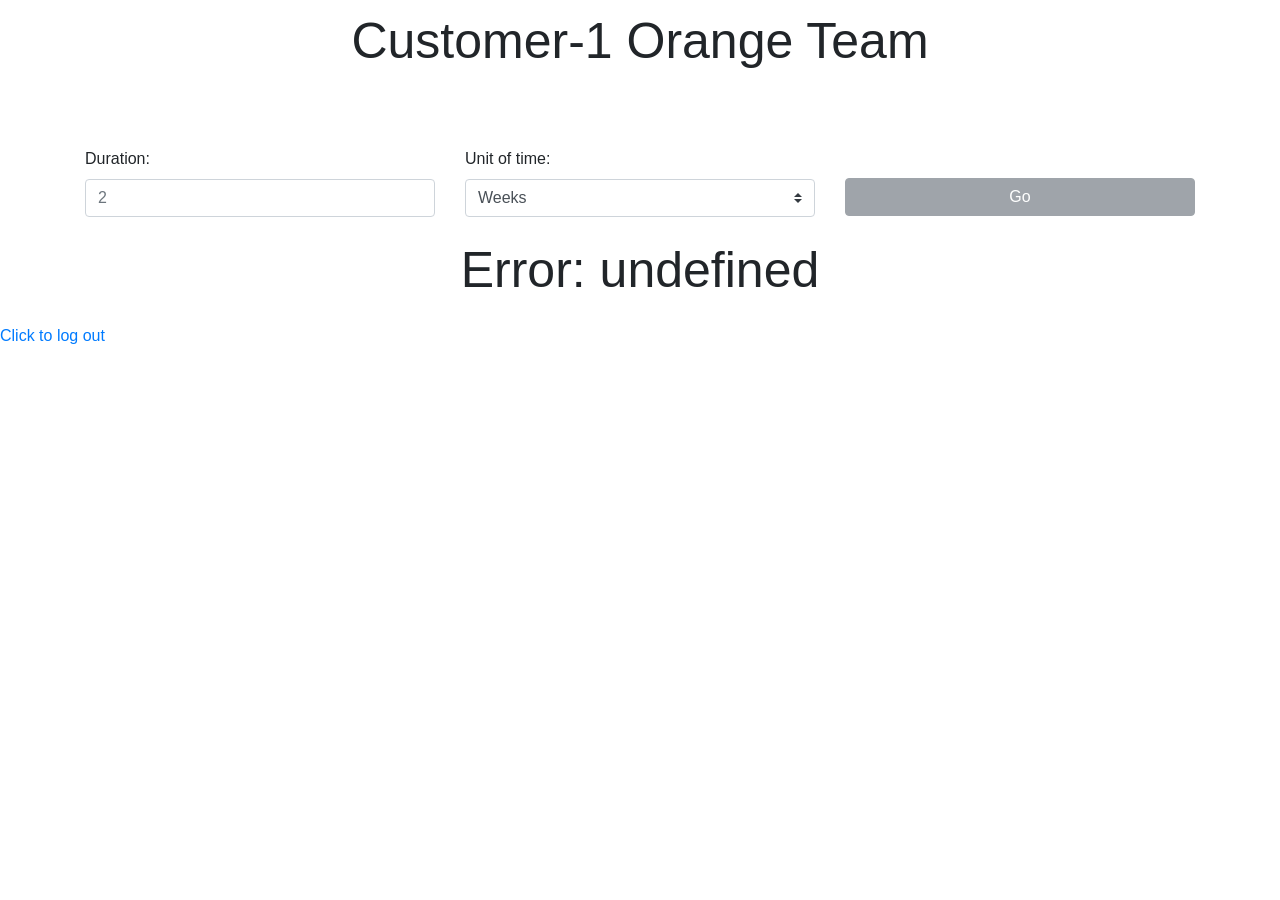
==== index.html @ 3de0dde8 "Add files via upload" ====
<!DOCTYPE html>
<html lang="en">
<head>
    <meta charset="UTF-8">
    <meta name="viewport" content="width=device-width, initial-scale=1.0">
    <link rel="stylesheet" href="https://cdn.jsdelivr.net/npm/bootstrap@4.3.1/dist/css/bootstrap.min.css" integrity="sha384-ggOyR0iXCbMQv3Xipma34MD+dH/1fQ784/j6cY/iJTQUOhcWr7x9JvoRxT2MZw1T" crossorigin="anonymous">
    <link rel="stylesheet" href="index.css">
    <script src="index.js"></script>
    <title>Cloud Watch Metrics</title>
</head>
<body>
    <div class="container">
        <div class="row">
            <div class="col-sm m-1">
                <section style="text-align: center">
                    <p>Customer-1 Orange Team</p>
                    <br><br>
                </section>
            </div>
        </div>
        <div class="row justify-content-center">
                <div class="col">
                    <form>
                        <div class="form-group">
                        <label for="timeframeLength">Duration:</label>
                        <input type="number" min="1" max="100" onkeypress="return event.charCode >= 48" class="form-control" id="timeframeLength" aria-describedby="timeframeLength" placeholder="2" oninput="enableButton()">
                        </div>
                    </form>
                </div>
                <div class="col">
                    <label for="timeframeUnit">Unit of time:</label>
                    <select name="timeframeUnit" id="timeframeUnit" class="custom-select">
                        <option selected>Weeks</option>
                        <option value="minutes">Minutes</option>
                        <option value="hours">Hours</option>
                        <option value="days">Days</option>
                    </select>
                </div>
                <div class="col" style="display: flex; justify-content: center; align-items: center;">
                    <button type="button" class="btn btn-secondary btn-block" style="margin-top: 13px;" id="customTimeButton" onClick="submitCustomTimeframe()" disabled>Go</button>
                </div>
        </div>
    </div>

    <div class="container">
        <div class="row justify-content-center" id="sectionResults">
            <section style="text-align: center" class="row loading">
        
            </section>
        </div>
        <div class="row">
            <section class="col" id="results">

            </section>
        </div>
    </div>

    
    <script src="https://code.jquery.com/jquery-3.3.1.slim.min.js" integrity="sha384-q8i/X+965DzO0rT7abK41JStQIAqVgRVzpbzo5smXKp4YfRvH+8abtTE1Pi6jizo" crossorigin="anonymous"></script>
    <script src="https://cdn.jsdelivr.net/npm/popper.js@1.14.7/dist/umd/popper.min.js" integrity="sha384-UO2eT0CpHqdSJQ6hJty5KVphtPhzWj9WO1clHTMGa3JDZwrnQq4sF86dIHNDz0W1" crossorigin="anonymous"></script>
    <script src="https://cdn.jsdelivr.net/npm/bootstrap@4.3.1/dist/js/bootstrap.min.js" integrity="sha384-JjSmVgyd0p3pXB1rRibZUAYoIIy6OrQ6VrjIEaFf/nJGzIxFDsf4x0xIM+B07jRM" crossorigin="anonymous"></script>
    <a href="https://myuserpool-domain.auth.us-east-1.amazoncognito.com/logout?client_id=3qtbgn503ttnmd75qc6iat3vnt&logout_uri=https%3A%2F%2Fcdwcustomer1.s3.amazonaws.com%2Flogged_out.html">Click to log out</a>

</body>
</html>
---- index.css ----
/* table, th, td {
    border: 1px solid black;
} */
th, td {
    padding: 5px;
    text-align: center;
}

p {
    font-size: 50px;
}

#timeframeLength:focus::placeholder {
        color: transparent;
}
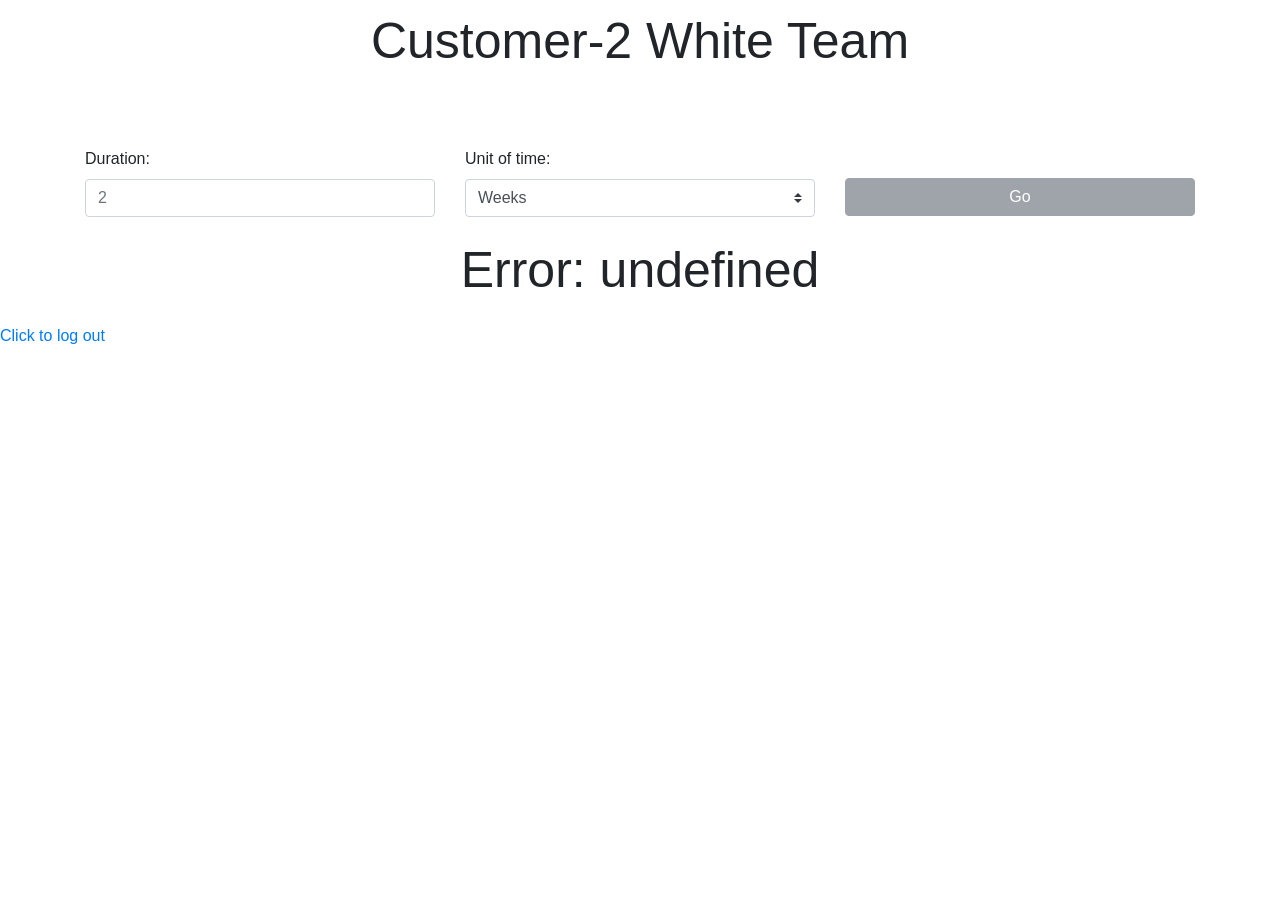
==== commit 7d3a5f4f: "Update index.html" ====
--- a/index.html
+++ b/index.html
@@ -13,7 +13,7 @@
         <div class="row">
             <div class="col-sm m-1">
                 <section style="text-align: center">
-                    <p>Customer-1 Orange Team</p>
+                    <p>Customer-2 White Team</p>
                     <br><br>
                 </section>
             </div>
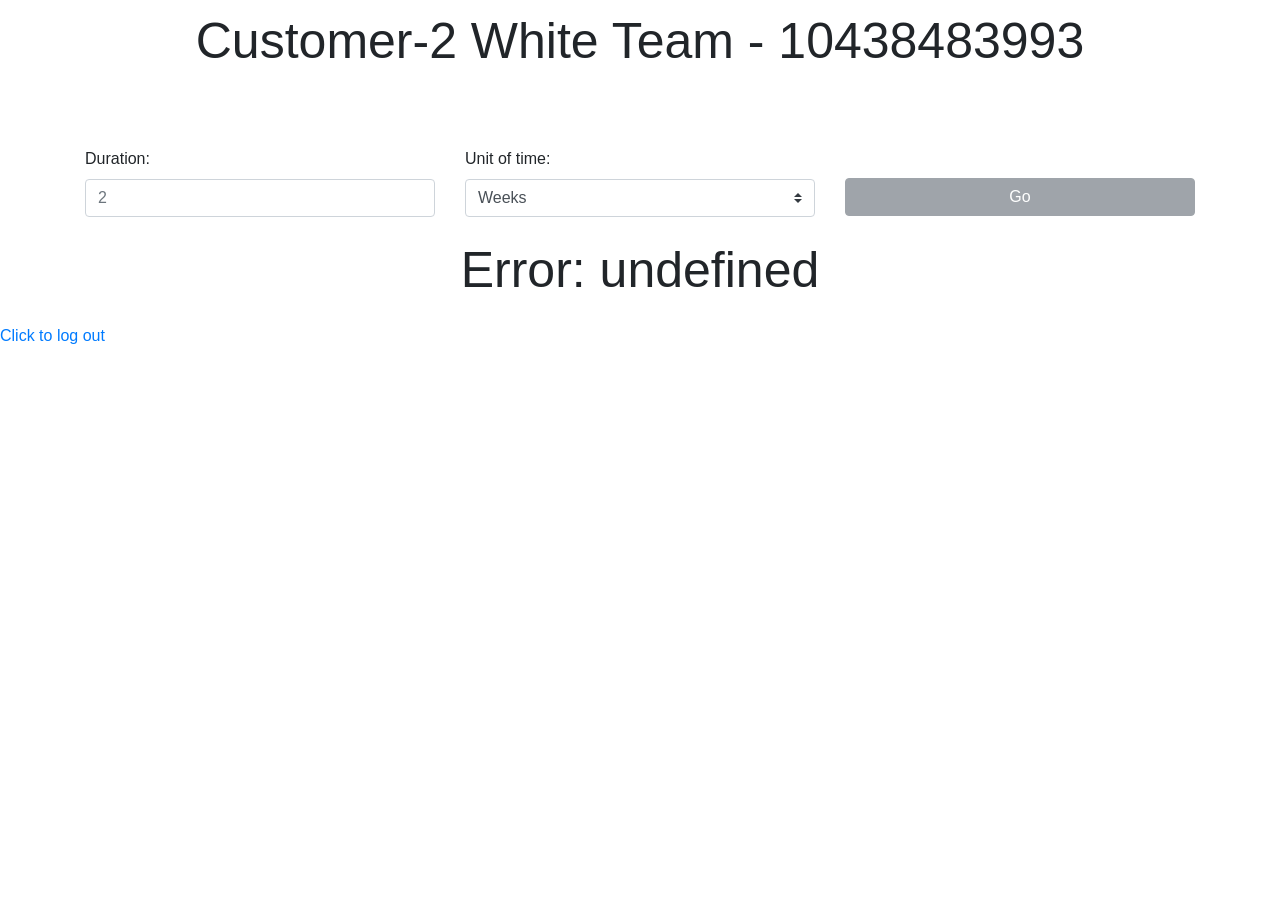
==== commit f83c021a: "Update index.html" ====
--- a/index.html
+++ b/index.html
@@ -13,7 +13,7 @@
         <div class="row">
             <div class="col-sm m-1">
                 <section style="text-align: center">
-                    <p>Customer-2 White Team</p>
+                    <p>Customer-2 White Team - 10438483993</p>
                     <br><br>
                 </section>
             </div>
@@ -59,7 +59,7 @@
     <script src="https://code.jquery.com/jquery-3.3.1.slim.min.js" integrity="sha384-q8i/X+965DzO0rT7abK41JStQIAqVgRVzpbzo5smXKp4YfRvH+8abtTE1Pi6jizo" crossorigin="anonymous"></script>
     <script src="https://cdn.jsdelivr.net/npm/popper.js@1.14.7/dist/umd/popper.min.js" integrity="sha384-UO2eT0CpHqdSJQ6hJty5KVphtPhzWj9WO1clHTMGa3JDZwrnQq4sF86dIHNDz0W1" crossorigin="anonymous"></script>
     <script src="https://cdn.jsdelivr.net/npm/bootstrap@4.3.1/dist/js/bootstrap.min.js" integrity="sha384-JjSmVgyd0p3pXB1rRibZUAYoIIy6OrQ6VrjIEaFf/nJGzIxFDsf4x0xIM+B07jRM" crossorigin="anonymous"></script>
-    <a href="https://myuserpool-domain.auth.us-east-1.amazoncognito.com/logout?client_id=3qtbgn503ttnmd75qc6iat3vnt&logout_uri=https%3A%2F%2Fcdwcustomer1.s3.amazonaws.com%2Flogged_out.html">Click to log out</a>
+    <a href="https://myuserpool2-domain.auth.us-east-1.amazoncognito.com/logout?client_id=40j5jiq97t90g7jsvjnh1nc66n&logout_uri=https%3A%2F%2Fcdwcustomer2.s3.amazonaws.com%2Flogged_out.html">Click to log out</a>
 
 </body>
 </html>
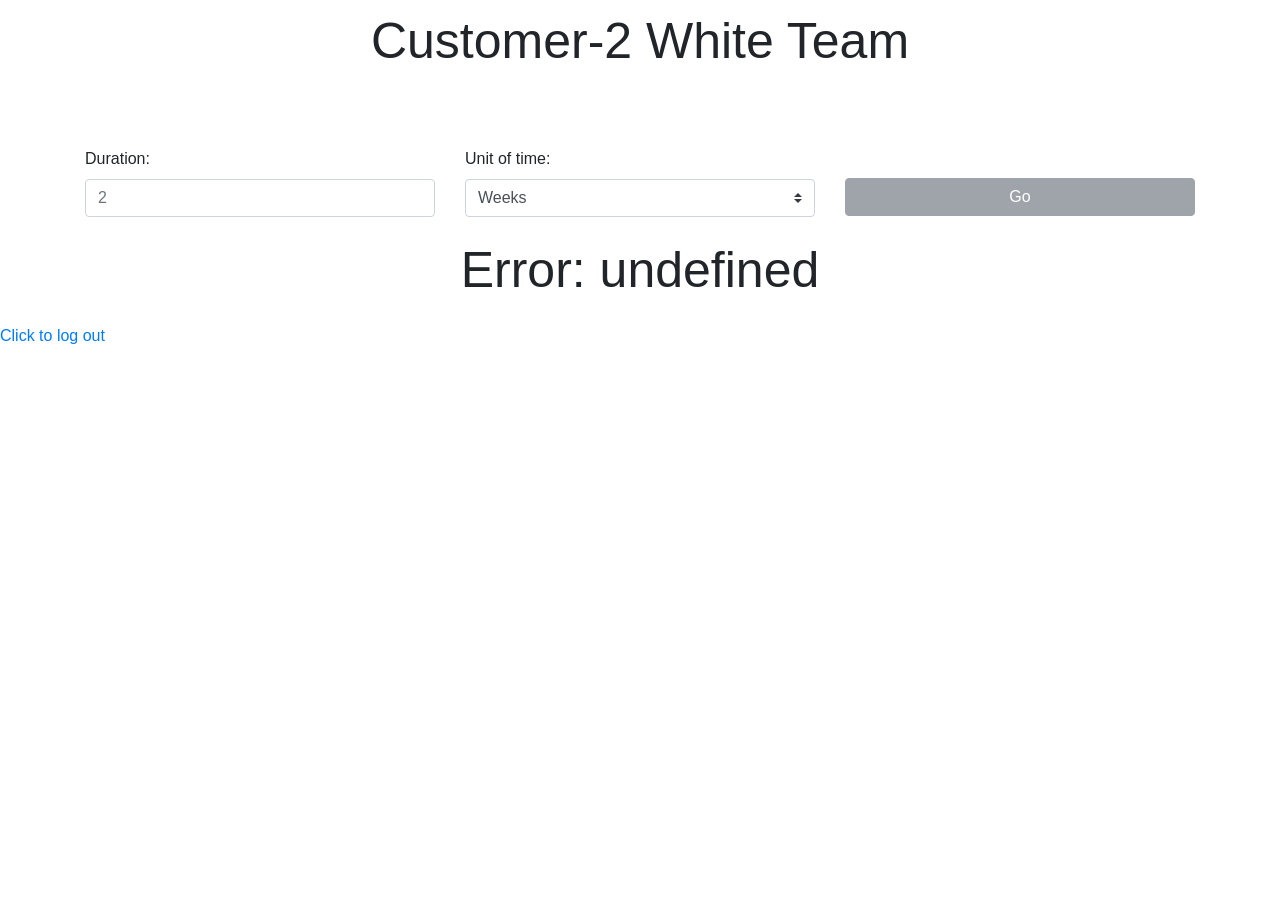
==== commit 4527fdce: "Update index.html" ====
--- a/index.html
+++ b/index.html
@@ -13,7 +13,7 @@
         <div class="row">
             <div class="col-sm m-1">
                 <section style="text-align: center">
-                    <p>Customer-2 White Team - 10438483993</p>
+                    <p>Customer-2 White Team</p>
                     <br><br>
                 </section>
             </div>
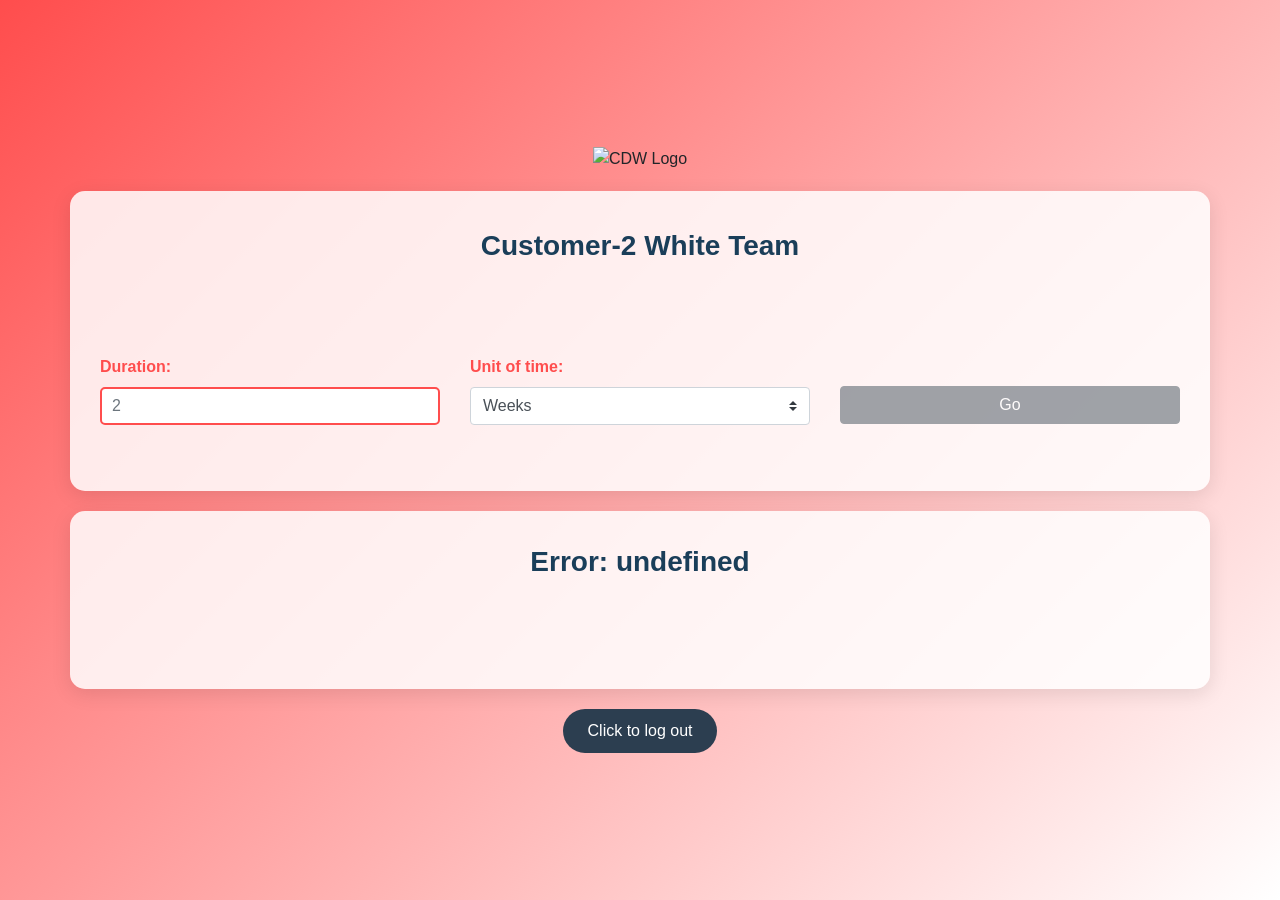
==== commit 46a07e3f: "Update index.html" ====
--- a/index.html
+++ b/index.html
@@ -1,5 +1,6 @@
 <!DOCTYPE html>
 <html lang="en">
+
 <head>
     <meta charset="UTF-8">
     <meta name="viewport" content="width=device-width, initial-scale=1.0">
@@ -7,8 +8,83 @@
     <link rel="stylesheet" href="index.css">
     <script src="index.js"></script>
     <title>Cloud Watch Metrics</title>
+    <style>
+        body {
+            font-family: 'Segoe UI', Tahoma, Geneva, Verdana, sans-serif;
+            background: linear-gradient(135deg, #ff4d4d, #ffffff);
+            min-height: 100vh;
+            margin: 0;
+            padding: 0;
+            display: flex;
+            justify-content: center;
+            align-items: center;
+            flex-direction: column;
+        }
+
+        .container {
+            margin-top: 20px;
+            background-color: rgba(255, 255, 255, 0.85);
+            border-radius: 15px;
+            padding: 30px;
+            box-shadow: 0 5px 20px rgba(0, 0, 0, 0.1);
+        }
+
+        .row {
+            margin-bottom: 20px;
+        }
+
+        p {
+            font-size: 28px;
+            font-weight: bold;
+            color: #1a3e59; /* Deep navy blue for the text */
+        }
+
+        label {
+            font-weight: bold;
+            color: #ff4d4d;
+        }
+
+        input[type="number"], select {
+            border: 2px solid #ff4d4d;
+            border-radius: 5px;
+            padding: 10px;
+            font-size: 16px;
+        }
+
+        button {
+            background-color: #ff4d4d;
+            color: white;
+            font-weight: bold;
+            padding: 10px 20px;
+            border-radius: 30px;
+            border: none;
+            transition: background-color 0.3s ease, transform 0.3s ease;
+        }
+
+        button:hover {
+            background-color: #e03b3b;
+            transform: scale(1.05);
+        }
+
+        a {
+            display: inline-block;
+            margin-top: 20px;
+            text-decoration: none;
+            color: white;
+            background-color: #2c3e50;
+            padding: 10px 25px;
+            border-radius: 25px;
+            transition: background-color 0.3s ease;
+        }
+
+        a:hover {
+            background-color: #34495e;
+        }
+    </style>
 </head>
+
 <body>
+    <img src="cdw-2023-Red.png" alt="CDW Logo">
     <div class="container">
         <div class="row">
             <div class="col-sm m-1">
@@ -18,48 +94,52 @@
                 </section>
             </div>
         </div>
+
         <div class="row justify-content-center">
-                <div class="col">
-                    <form>
-                        <div class="form-group">
+            <div class="col">
+                <form>
+                    <div class="form-group">
                         <label for="timeframeLength">Duration:</label>
                         <input type="number" min="1" max="100" onkeypress="return event.charCode >= 48" class="form-control" id="timeframeLength" aria-describedby="timeframeLength" placeholder="2" oninput="enableButton()">
-                        </div>
-                    </form>
-                </div>
-                <div class="col">
-                    <label for="timeframeUnit">Unit of time:</label>
-                    <select name="timeframeUnit" id="timeframeUnit" class="custom-select">
-                        <option selected>Weeks</option>
-                        <option value="minutes">Minutes</option>
-                        <option value="hours">Hours</option>
-                        <option value="days">Days</option>
-                    </select>
-                </div>
-                <div class="col" style="display: flex; justify-content: center; align-items: center;">
-                    <button type="button" class="btn btn-secondary btn-block" style="margin-top: 13px;" id="customTimeButton" onClick="submitCustomTimeframe()" disabled>Go</button>
-                </div>
+                    </div>
+                </form>
+            </div>
+
+            <div class="col">
+                <label for="timeframeUnit">Unit of time:</label>
+                <select name="timeframeUnit" id="timeframeUnit" class="custom-select">
+                    <option selected>Weeks</option>
+                    <option value="minutes">Minutes</option>
+                    <option value="hours">Hours</option>
+                    <option value="days">Days</option>
+                </select>
+            </div>
+
+            <div class="col" style="display: flex; justify-content: center; align-items: center;">
+                <button type="button" class="btn btn-secondary btn-block" style="margin-top: 13px;" id="customTimeButton" onClick="submitCustomTimeframe()" disabled>Go</button>
+            </div>
         </div>
     </div>
 
     <div class="container">
         <div class="row justify-content-center" id="sectionResults">
             <section style="text-align: center" class="row loading">
-        
+                <!-- Loading results will appear here -->
             </section>
         </div>
         <div class="row">
             <section class="col" id="results">
-
+                <!-- Results will be displayed here -->
             </section>
         </div>
     </div>
 
-    
+    <a href="https://myuserpool2-domain.auth.us-east-1.amazoncognito.com/logout?client_id=40j5jiq97t90g7jsvjnh1nc66n&logout_uri=https%3A%2F%2Fcdwcustomer2.s3.amazonaws.com%2Flogged_out.html">Click to log out</a>
+
     <script src="https://code.jquery.com/jquery-3.3.1.slim.min.js" integrity="sha384-q8i/X+965DzO0rT7abK41JStQIAqVgRVzpbzo5smXKp4YfRvH+8abtTE1Pi6jizo" crossorigin="anonymous"></script>
     <script src="https://cdn.jsdelivr.net/npm/popper.js@1.14.7/dist/umd/popper.min.js" integrity="sha384-UO2eT0CpHqdSJQ6hJty5KVphtPhzWj9WO1clHTMGa3JDZwrnQq4sF86dIHNDz0W1" crossorigin="anonymous"></script>
     <script src="https://cdn.jsdelivr.net/npm/bootstrap@4.3.1/dist/js/bootstrap.min.js" integrity="sha384-JjSmVgyd0p3pXB1rRibZUAYoIIy6OrQ6VrjIEaFf/nJGzIxFDsf4x0xIM+B07jRM" crossorigin="anonymous"></script>
-    <a href="https://myuserpool2-domain.auth.us-east-1.amazoncognito.com/logout?client_id=40j5jiq97t90g7jsvjnh1nc66n&logout_uri=https%3A%2F%2Fcdwcustomer2.s3.amazonaws.com%2Flogged_out.html">Click to log out</a>
 
 </body>
+
 </html>
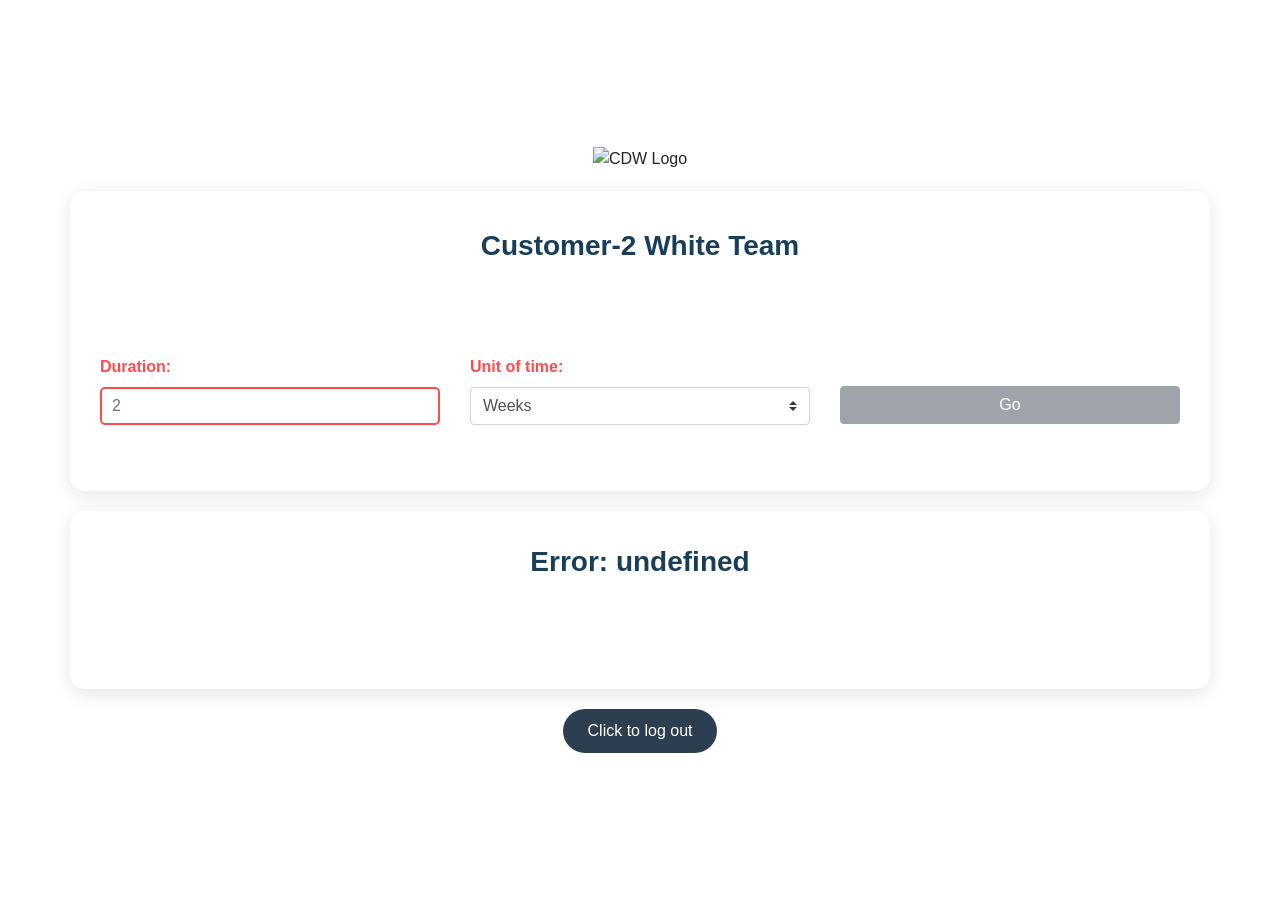
==== commit 76c0a551: "Update index.html" ====
--- a/index.html
+++ b/index.html
@@ -11,7 +11,11 @@
     <style>
         body {
             font-family: 'Segoe UI', Tahoma, Geneva, Verdana, sans-serif;
-            background: linear-gradient(135deg, #ff4d4d, #ffffff);
+            background-image: url('https://cdwcustomapplication.s3.amazonaws.com/image_(4)-j1f3dsnvn-transformed.jpeg');
+            background-size: contain;
+            background-position: center;
+            background-repeat: no-repeat;
+            background-attachment: fixed;
             min-height: 100vh;
             margin: 0;
             padding: 0;
@@ -36,7 +40,7 @@
         p {
             font-size: 28px;
             font-weight: bold;
-            color: #1a3e59; /* Deep navy blue for the text */
+            color: #1a3e59;
         }
 
         label {
